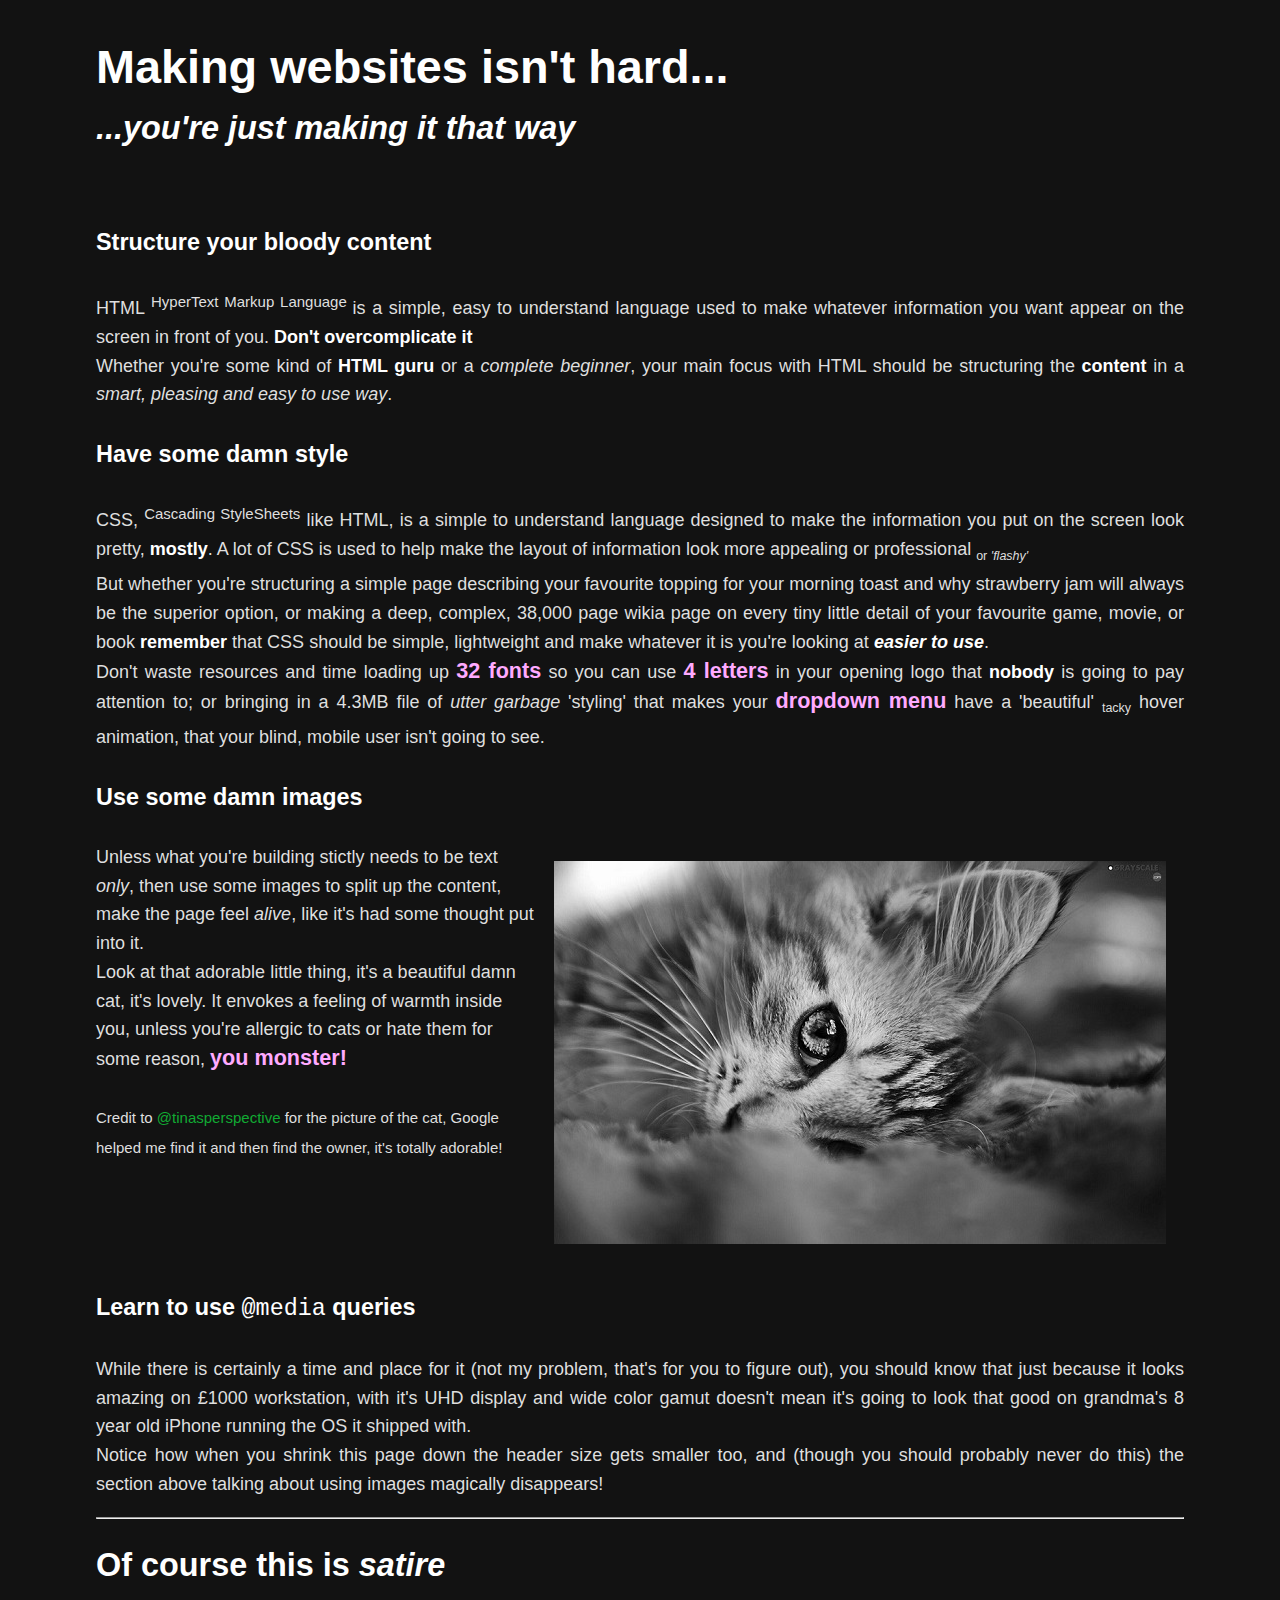
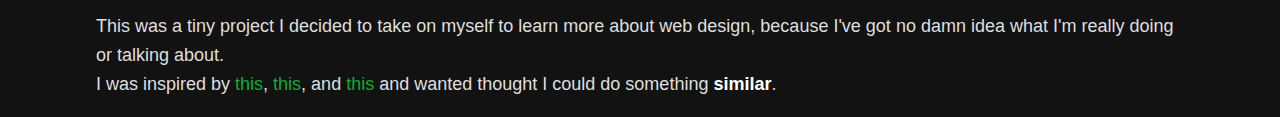
==== index.html @ c53c2e9c "initialize index.html" ====
<!DOCTYPE html>
<html>
	<head>
		<meta http-equiv="content-type" content="text/html; charset=UTF-8" />
		<meta charset="utf-8" />
		<meta name="viewport" content="width=device-width, initial-scale=1" />
		<link rel="stylesheet" type="text/css" href="style.css"/>
		<title>IJAWD</title>
	</head>
	<body>
	<div class="wrapper">
		<div class="header">
			<h1>Making websites isn't hard...</h1>
			<h3><em>...you're just making it that way</em></h3>
		</div>
		<div class="container">
			<h4>Structure your bloody content</h4>
			<p>HTML <sup>HyperText Markup Language </sup>is a simple, easy to understand language used to make whatever information you want appear on the screen in front of you. <strong>Don't overcomplicate it</strong><br>
			Whether you're some kind of <strong>HTML guru</strong> or a <em>complete beginner</em>, your main focus with HTML should be structuring the <strong>content</strong> in a <em>smart, pleasing and easy to use way</em>.</p>
		</div>
		<div class="container">
			<h4>Have some damn style</h4>
			<p>CSS, <sup>Cascading StyleSheets</sup> like HTML, is a simple to understand language designed to make the information you put on the screen look pretty, <strong>mostly</strong>. A lot of CSS is used to help make the layout of information look more appealing or professional <sub><small>or <em>'flashy'</em></small></sub><br>
			But whether you're structuring a simple page describing your favourite topping for your morning toast and why strawberry jam will always be the superior option, or making a deep, complex, 38,000 page wikia page on every tiny little detail of your favourite game, movie, or book <strong>remember</strong> that CSS should be simple, lightweight and make whatever it is you're looking at <em><strong>easier to use</strong></em>.<br>
			Don't waste resources and time loading up <span class="large">32 fonts</span> so you can use <span class="large">4 letters</span> in your opening logo that <strong>nobody</strong> is going to pay attention to; or bringing in a 4.3MB file of <em>utter garbage</em> 'styling' that makes your <span class="large">dropdown menu</span> have a 'beautiful' <sub><small>tacky</small></sub> hover animation, that your blind, mobile user isn't going to see.</p>
		</div>
		<div class="container hide-on-mobile clearfix">
			<h4>Use some damn images</h4>
			<img src="adorablekitten.jpg" alt="An adorable kitten" class="kitten">
			<p class="left">Unless what you're building stictly needs to be text <em>only</em>, then use some images to split up the content, make the page feel <em>alive</em>, like it's had some thought put into it.<br>
			Look at that adorable little thing, it's a beautiful damn cat, it's lovely. It envokes a feeling of warmth inside you, unless you're allergic to cats or hate them for some reason, <span class="large">you monster!</span></p><br><br>
			<small>Credit to <a href="https://www.instagram.com/tinasperspective/?hl=en">@tinasperspective</a> for the picture of the cat, Google helped me find it and then find the owner, it's totally adorable!</small>
		</div>
		<div class="container">
			<h4>Learn to use <code>@media</code> queries</h4>
			<p>While there is certainly a time and place for it (not my problem, that's for you to figure out), you should know that just because it looks amazing on £1000 workstation, with it's UHD display and wide color gamut doesn't mean it's going to look that good on grandma's 8 year old iPhone running the OS it shipped with.<br>
			Notice how when you shrink this page down the header size gets smaller too, and (though you should probably never do this) the section above talking about using images magically disappears!</p>
		</div>
		<hr>
		<h3>Of course this is <em>satire</em></h3>
		<p>This was a tiny project I decided to take on myself to learn more about web design, because I've got no damn idea what I'm really doing or talking about.<br>
		I was inspired by <a href="http://motherfuckingwebsite.com/">this</a>, <a href="https://thebestmotherfucking.website/">this</a>, and <a href="https://thebestmotherfuckingwebsite.co/">this</a> and wanted thought I could do something <strong>similar</strong>.</p>
	</div> <!-- /class="wrapper" -->
	</body>
</html>
---- style.css ----
html, body {
    margin: 0;
    padding: 0;
    font-family: Arial, Helvetica, sans-serif;
    font-size: 18px;
    line-height: 1.6em;
    background-color: #121212;
    color: #dfdfdf;
}

h1, h2, h3, h4, h5 { color: #fff; }
h1 { font-size: 2.6em; }
h2 { font-size: 2.2em; }
h3 { font-size: 1.8em; }
h4 { font-size: 1.3em; }
h5 { font-size: 1.1em; }
strong { font-weight: bolder; color: #ffffff;}
code { font-family: "Courier New", Courier, monospace; font-weight: 100; }

.clearfix:after { content: " "; display: table; } .clearfix:after { clear: both; }
.wrapper { max-width: 85%; margin: auto; }
.kitten { max-width: 70%; padding: 1em; float: right; } .left { display: inline; }
.header { padding: 1.2em 0; }
.container { height: 120%; text-align: justify; }
.large { font-size: 1.2em; font-weight: bold; color: #faf; }
.hide-on-mobile { display: inline; }
a, a:hover, a:visited { text-decoration: none; color: #1a3; }

@media all and (max-width: 767px) {
    h1, h2 { font-size: 1.9em; }
    h3 { font-size: 1.4em; }
    h4, h5 { font-size: 1.1em; }
    .wrapper { max-width: 96%; } .header { padding: 0 0 0.3em 0; }
    .hide-on-mobile { display: none; }
}
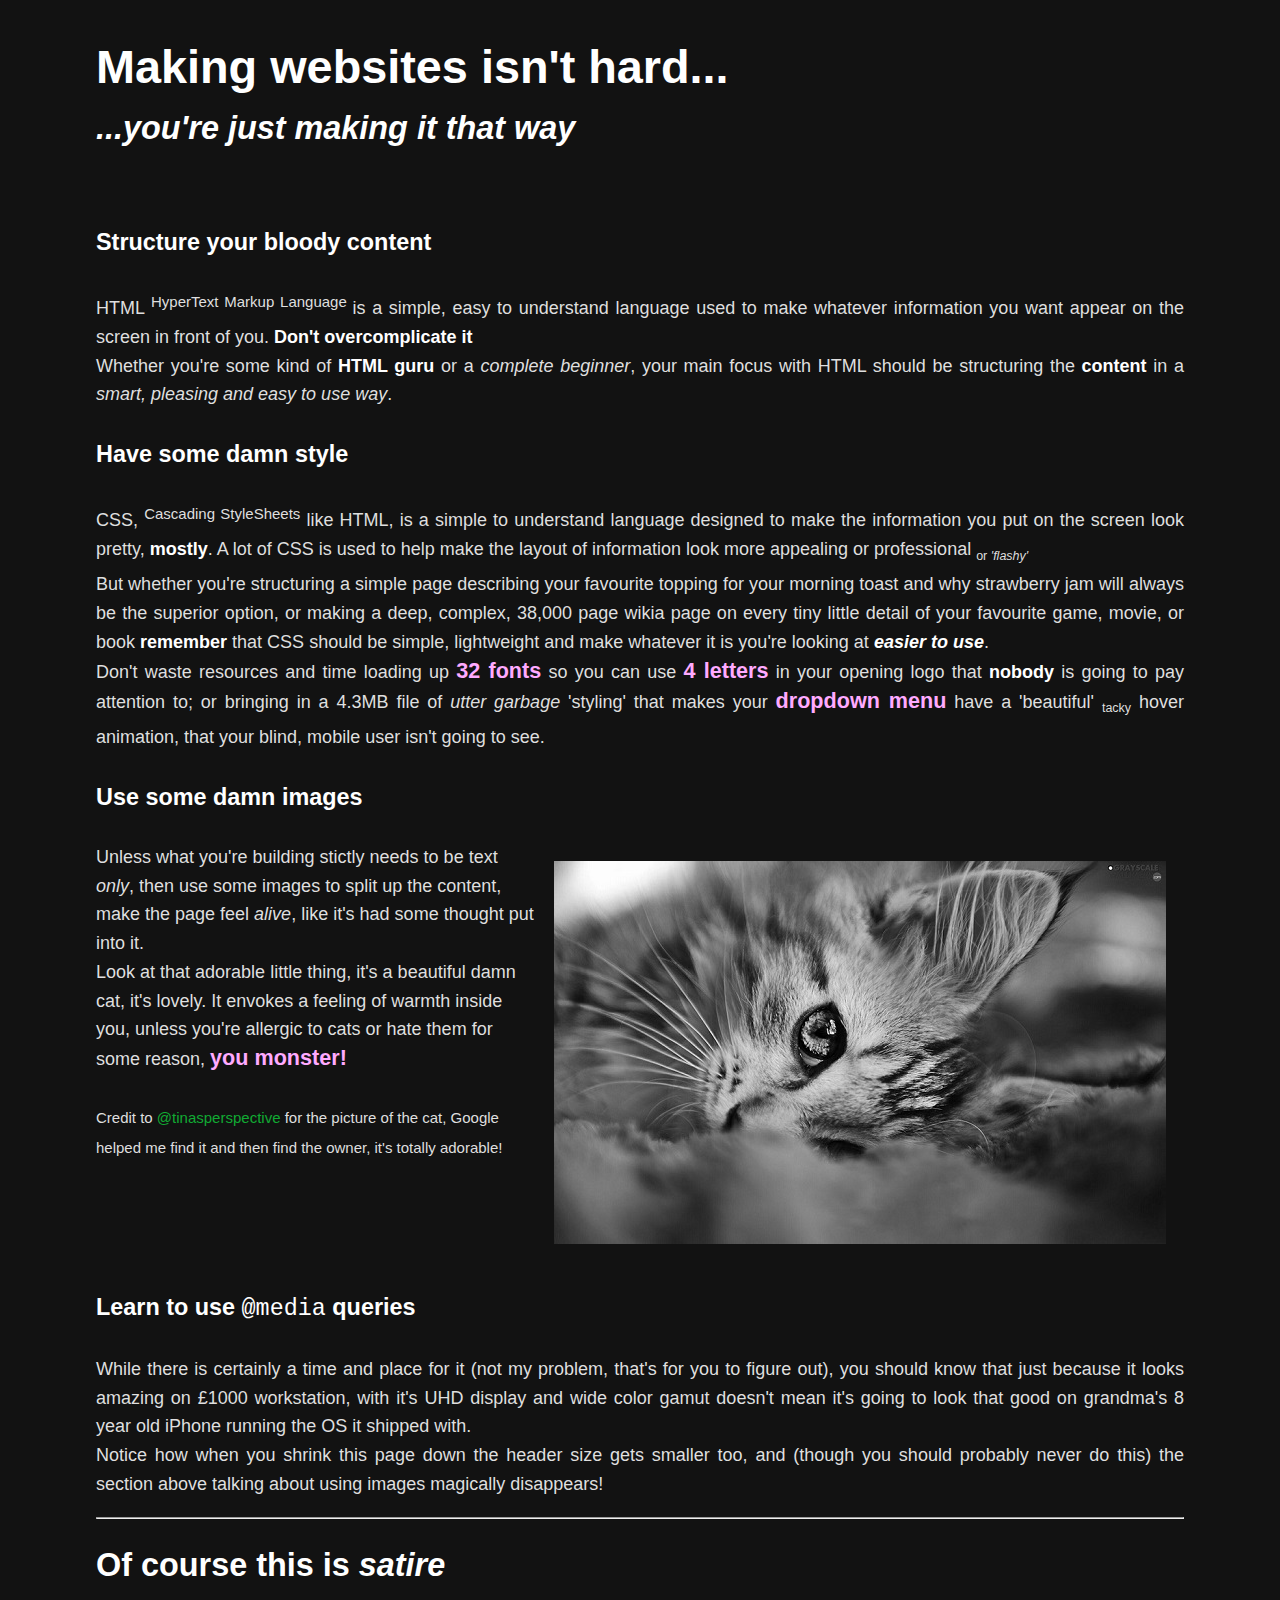
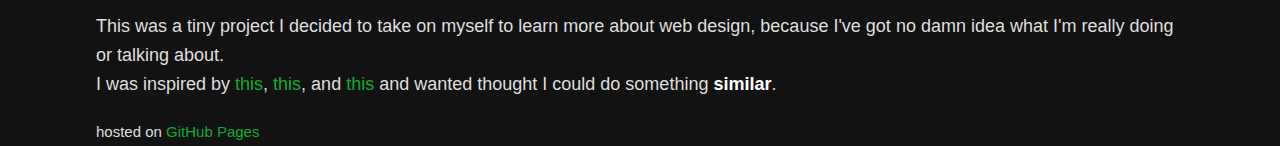
==== commit b34175e5: "Added link to github pages" ====
--- a/index.html
+++ b/index.html
@@ -40,6 +40,7 @@
 		<h3>Of course this is <em>satire</em></h3>
 		<p>This was a tiny project I decided to take on myself to learn more about web design, because I've got no damn idea what I'm really doing or talking about.<br>
 		I was inspired by <a href="http://motherfuckingwebsite.com/">this</a>, <a href="https://thebestmotherfucking.website/">this</a>, and <a href="https://thebestmotherfuckingwebsite.co/">this</a> and wanted thought I could do something <strong>similar</strong>.</p>
+		<small>hosted on <a href="http://pages.github.com">GitHub Pages</a></small>
 	</div> <!-- /class="wrapper" -->
 	</body>
 </html>
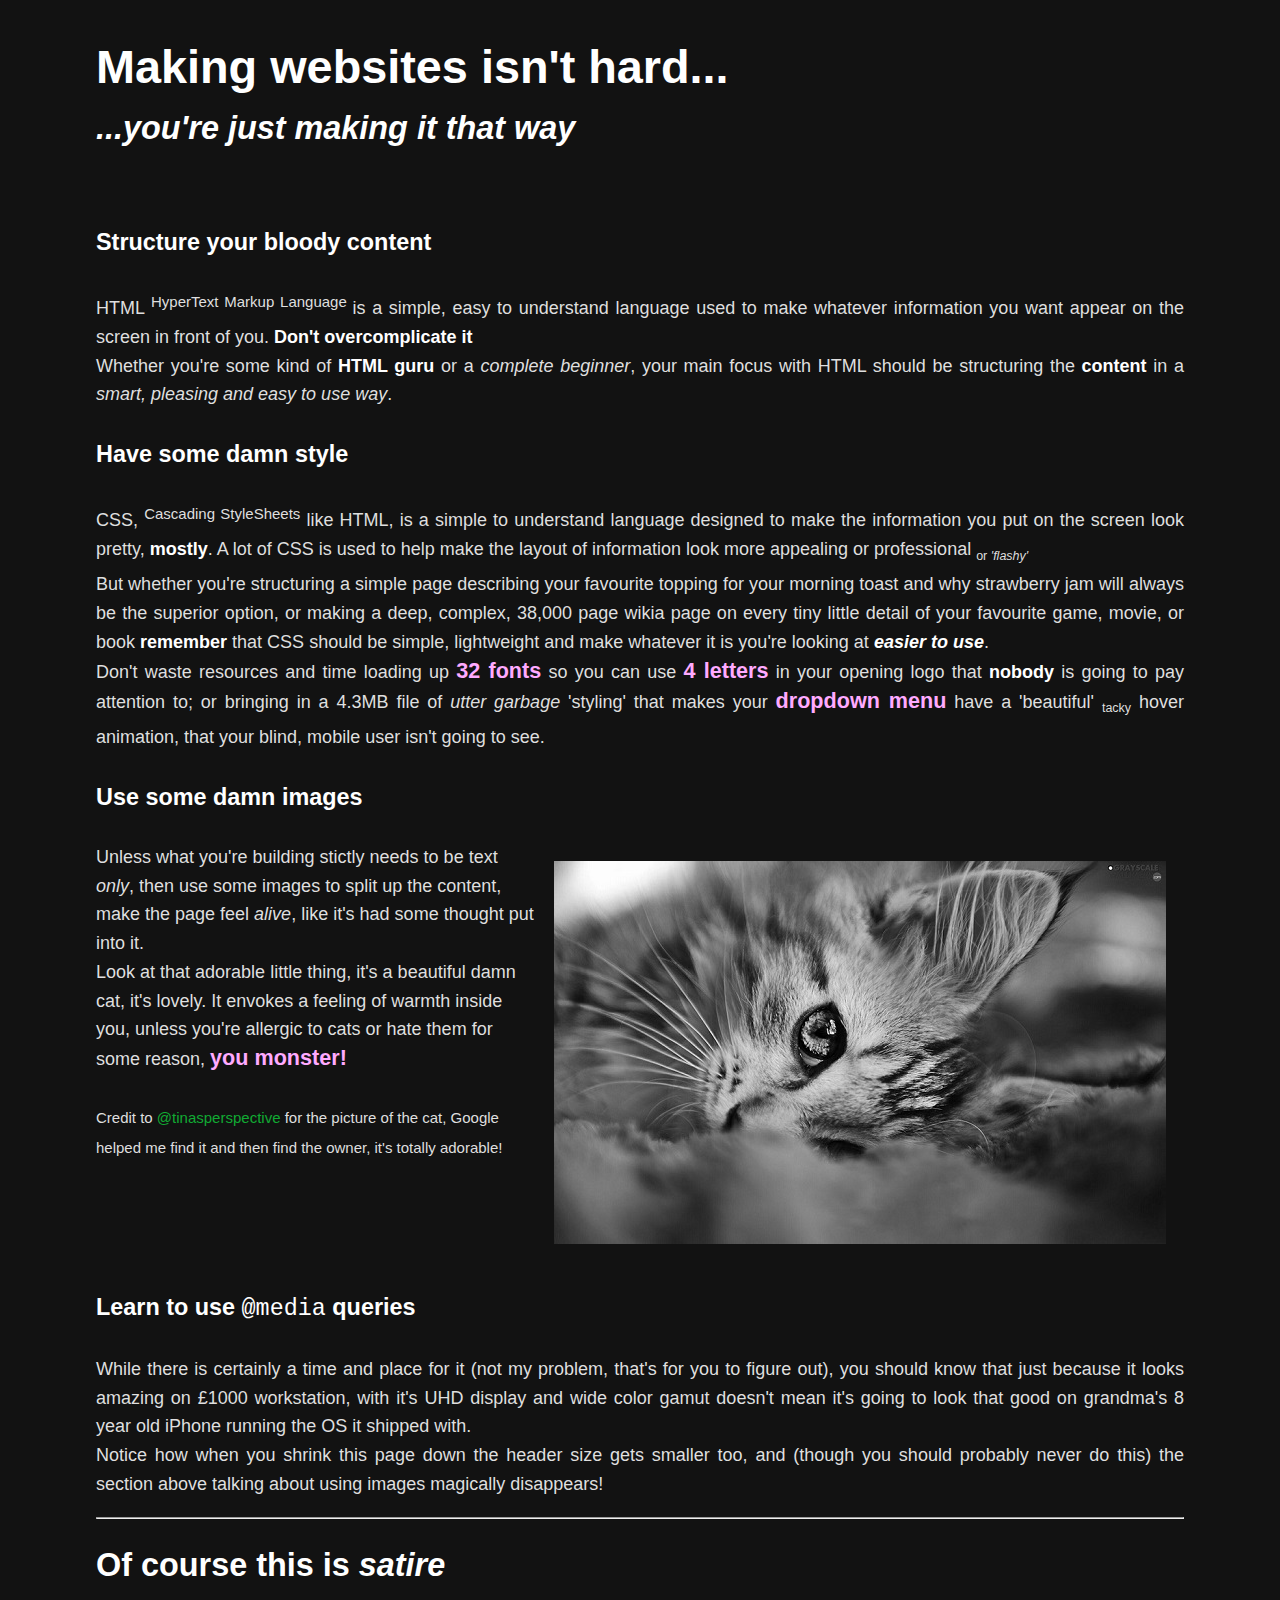
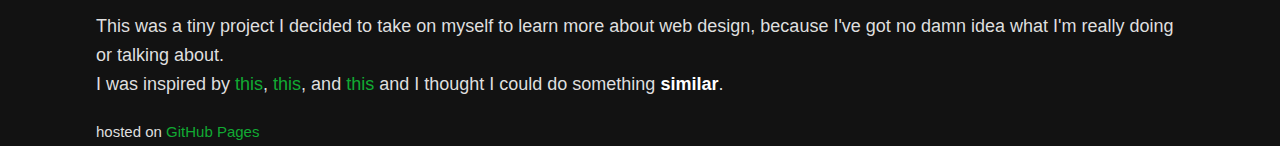
==== commit 23c8ce60: "Update index.html" ====
--- a/index.html
+++ b/index.html
@@ -39,7 +39,7 @@
 		<hr>
 		<h3>Of course this is <em>satire</em></h3>
 		<p>This was a tiny project I decided to take on myself to learn more about web design, because I've got no damn idea what I'm really doing or talking about.<br>
-		I was inspired by <a href="http://motherfuckingwebsite.com/">this</a>, <a href="https://thebestmotherfucking.website/">this</a>, and <a href="https://thebestmotherfuckingwebsite.co/">this</a> and wanted thought I could do something <strong>similar</strong>.</p>
+		I was inspired by <a href="http://motherfuckingwebsite.com/">this</a>, <a href="https://thebestmotherfucking.website/">this</a>, and <a href="https://thebestmotherfuckingwebsite.co/">this</a> and I thought I could do something <strong>similar</strong>.</p>
 		<small>hosted on <a href="http://pages.github.com">GitHub Pages</a></small>
 	</div> <!-- /class="wrapper" -->
 	</body>
